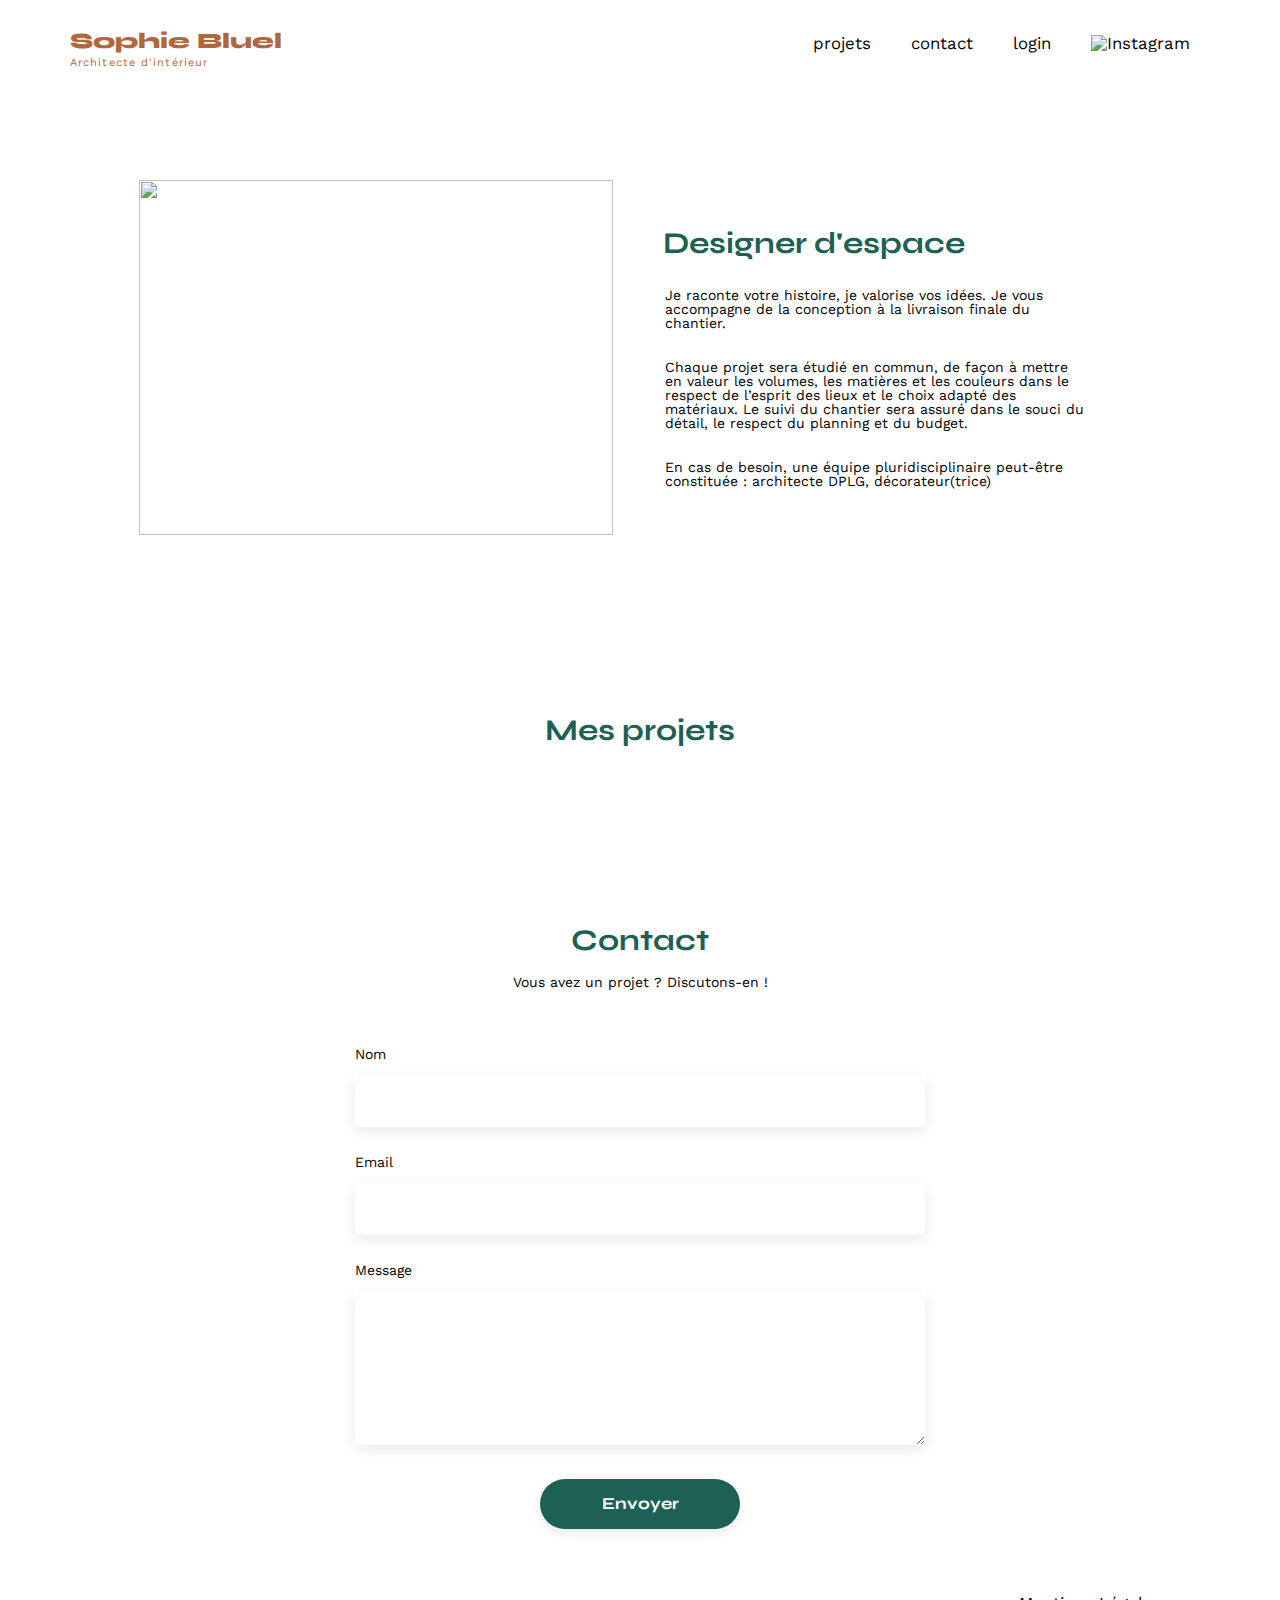
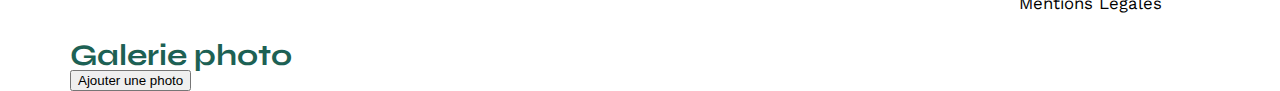
==== FrontEnd/index.html @ 36102534 "Modification CSS de la page index.css lorsque l'utilisateur est connecté" ====
<!DOCTYPE html>
<html lang="fr">
<head>
	<meta charset="UTF-8">
	<title>Sophie Bluel - Architecte d'intérieur</title>
	<meta name="viewport" content="width=device-width, initial-scale=1.0">
	<link rel="preconnect" href="https://fonts.googleapis.com">
	<link rel="preconnect" href="https://fonts.gstatic.com" crossorigin>
	<link href="https://fonts.googleapis.com/css2?family=Syne:wght@700;800&family=Work+Sans&display=swap" rel="stylesheet">
	<script src="https://kit.fontawesome.com/0015f6eb2a.js" crossorigin="anonymous"></script>
	<meta name="description" content="">
	<link rel="stylesheet" href="./assets/style.css">
	
</head>
<body>
	<div class="mode">
		<p>
			<i class="fa-regular fa-pen-to-square"></i>
			<span></span>
		</p>
	</div>
<header>
	<h1>Sophie Bluel <span>Architecte d'intérieur</span></h1>
	<nav>
		<ul>
			<li><a href="#portfolio">projets</a></li>
			<li><a href="#contact">contact</a></li>
			<li><a href="./connexion.html" class="logout">login</a></li>
			<li><img src="./assets/icons/instagram.png" alt="Instagram"></li>
		</ul>
	</nav>
</header>
<main>
	<section id="introduction">
		<figure>
			<img src="./assets/images/sophie-bluel.png" alt="">
		</figure>
		<article>
			<h2>Designer d'espace</h2>
			<p>Je raconte votre histoire, je valorise vos idées. Je vous accompagne de la conception à la livraison finale du chantier.</p>
			<p>Chaque projet sera étudié en commun, de façon à mettre en valeur les volumes, les matières et les couleurs dans le respect de l’esprit des lieux et le choix adapté des matériaux. Le suivi du chantier sera assuré dans le souci du détail, le respect du planning et du budget.</p>
			<p>En cas de besoin, une équipe pluridisciplinaire peut-être constituée : architecte DPLG, décorateur(trice)</p>
		</article>
	</section>
	<section id="portfolio">
		<h2>Mes projets</h2>
		<p>
			<i class="fa-regular fa-pen-to-square"></i>
			<span></span>
		</p>
		
		<div id="filters"></div>
		<div class="gallery"></div>
	</section>
	<section id="contact">
		<h2>Contact</h2>
		<p>Vous avez un projet ? Discutons-en !</p>
		<form action="#" method="post">
			<label for="name">Nom</label>
			<input type="text" name="name" id="name" autocomplete="given-name">
			<label for="email">Email</label>
			<input type="email" name="email" id="email"  autocomplete="email">
			<label for="message">Message</label>
			<textarea name="message" id="message" cols="30" rows="10"></textarea>
			<input type="submit" value="Envoyer">
		</form>
	</section>
</main>

<footer>
	<nav>
		<ul>
			<li>Mentions Légales</li>
		</ul>
	</nav>
</footer>
<div class="containerModals">
    <div class="modalWorks">
      <span><i class="fa-solid fa-xmark"></i></span>
      <h2>Galerie photo</h2>
      <div class="worksModal"></div>
      <button class="button">Ajouter une photo</button>
    </div>
</div>
<script src="./JavaScript/projet.js"></script>
</body>
</html>
---- FrontEnd/assets/style.css ----
/* http://meyerweb.com/eric/tools/css/reset/
   v2.0 | 20110126
   License: none (public domain)
*/

html,
body,
div,
span,
applet,
object,
iframe,
h1,
h2,
h3,
h4,
h5,
h6,
p,
blockquote,
pre,
a,
abbr,
acronym,
address,
big,
cite,
code,
del,
dfn,
em,
img,
ins,
kbd,
q,
s,
samp,
small,
strike,
strong,
sub,
sup,
tt,
var,
b,
u,
i,
center,
dl,
dt,
dd,
ol,
ul,
li,
fieldset,
form,
label,
legend,
table,
caption,
tbody,
tfoot,
thead,
tr,
th,
td,
article,
aside,
canvas,
details,
embed,
figure,
figcaption,
footer,
header,
hgroup,
menu,
nav,
output,
ruby,
section,
summary,
time,
mark,
audio,
video {
  margin: 0;
  padding: 0;
  border: 0;
  font-size: 100%;
  font: inherit;
  vertical-align: baseline;
}
/* HTML5 display-role reset for older browsers */
article,
aside,
details,
figcaption,
figure,
footer,
header,
hgroup,
menu,
nav,
section {
  display: block;
  text-align: start;
}
body {
  line-height: 1;
}
ol,
ul {
  list-style: none;
}

a {
  text-decoration: none;
  color: black;
}

blockquote,
q {
  quotes: none;
}
blockquote:before,
blockquote:after,
q:before,
q:after {
  content: "";
  content: none;
}
table {
  border-collapse: collapse;
  border-spacing: 0;
}
/** end reset css**/
body {
  max-width: 1140px;
  margin: auto;
  font-family: "Work Sans";
  font-size: 14px;
}

header {
  display: flex;
  justify-content: space-between;
  margin: 30px 0 50px;
  height: 50px;
}

header nav ul li img {
  width: 20px;
}

header nav ul li a:hover {
  color: #b1663c;
}

section {
  margin: 100px 0 150px 0;
  text-align: center;
}

h1 {
  display: flex;
  flex-direction: column;
  font-family: "Syne";
  font-size: 22px;
  font-weight: 800;
  color: #b1663c;
}

h1 > span {
  font-family: "Work Sans";
  font-size: 11px;
  font-weight: 400;
  padding-top: 5px;
  letter-spacing: 0.1em;
}

h2 {
  font-family: "Syne";
  font-weight: 700;
  font-size: 30px;
  color: #1d6154;
}
nav ul {
  display: flex;
  align-items: center;
  list-style-type: none;
}
nav li {
  padding: 0px 20px;
  font-size: 1.2em;
  margin-top: 5px;
}

#introduction {
  display: flex;
  align-items: center;
  padding: 0px 42px;
}
#introduction figure {
  flex: 1;
}
#introduction img {
  display: block;
  margin: auto;
  width: 474px;
  height: 355px;
}

#introduction article {
  flex: 1;
}
#introduction h2 {
  margin-left: 23px;
}

#introduction p {
  margin: 30px 79px 0px 25px;
}

#portfolio {
  padding: 0px 92px;
    display: flex;
    flex-wrap: wrap;
    align-items: center;
    justify-content: center;
}

#portfolio h2 {
  margin: 1em;  
}

#portfolio button {
  font-family: "Syne";
  color: #1d6154;
  border: 1px solid #1d6154;
  background-color: white;
  margin: 2em auto;
  text-align: center;
  border-radius: 60px;
  padding: 5px 20px 5px 20px;
  margin-right: 10px;
  font-size: large;
  cursor: pointer;
  transition: all 0.5s ease-in-out;
}

#portfolio button:hover {
  color: white;
  background-color: #1d6154;
}

#filters{
  width: 100%;
}

.button-active {
  color: white !important;
  background-color: #1d6154 !important;
}

.gallery {
  width: 100%;
  display: grid;
  grid-template-columns: 1fr 1fr 1fr;
  grid-column-gap: 20px;
  grid-row-gap: 20px;
}

.gallery img {
  width: 100%;
}
#contact {
  width: 50%;
  margin: auto;
}
#contact > * {
  text-align: center;
}
#contact h2 {
  margin-bottom: 20px;
}
#contact form {
  text-align: left;
  margin-top: 30px;
  display: flex;
  flex-direction: column;
}

#contact input {
  height: 50px;
  font-size: 1.2em;
  border: none;
  box-shadow: 0px 4px 14px rgba(0, 0, 0, 0.09);
}
#contact label {
  margin: 2em 0 1em 0;
}
#contact textarea {
  border: none;
  box-shadow: 0px 4px 14px rgba(0, 0, 0, 0.09);
}

input[type="submit"] {
  font-family: "Syne";
  font-weight: 700;
  color: white;
  background-color: #1d6154;
  margin: 2em auto;
  width: 200px;
  text-align: center;
  border-radius: 60px;
}

footer nav ul {
  display: flex;
  justify-content: flex-end;
  margin: 2em;
}

/* Après être connecté */

.edition{
  width: 100%;
  height: 50px;
  background-color: black;
  display: flex;
  justify-content: center;
  align-items: center;
}
.pEdition{
  color: white;
}

.square{
  color: white;
  margin-right: 10px;
}

.pModal{
  cursor: pointer;
}
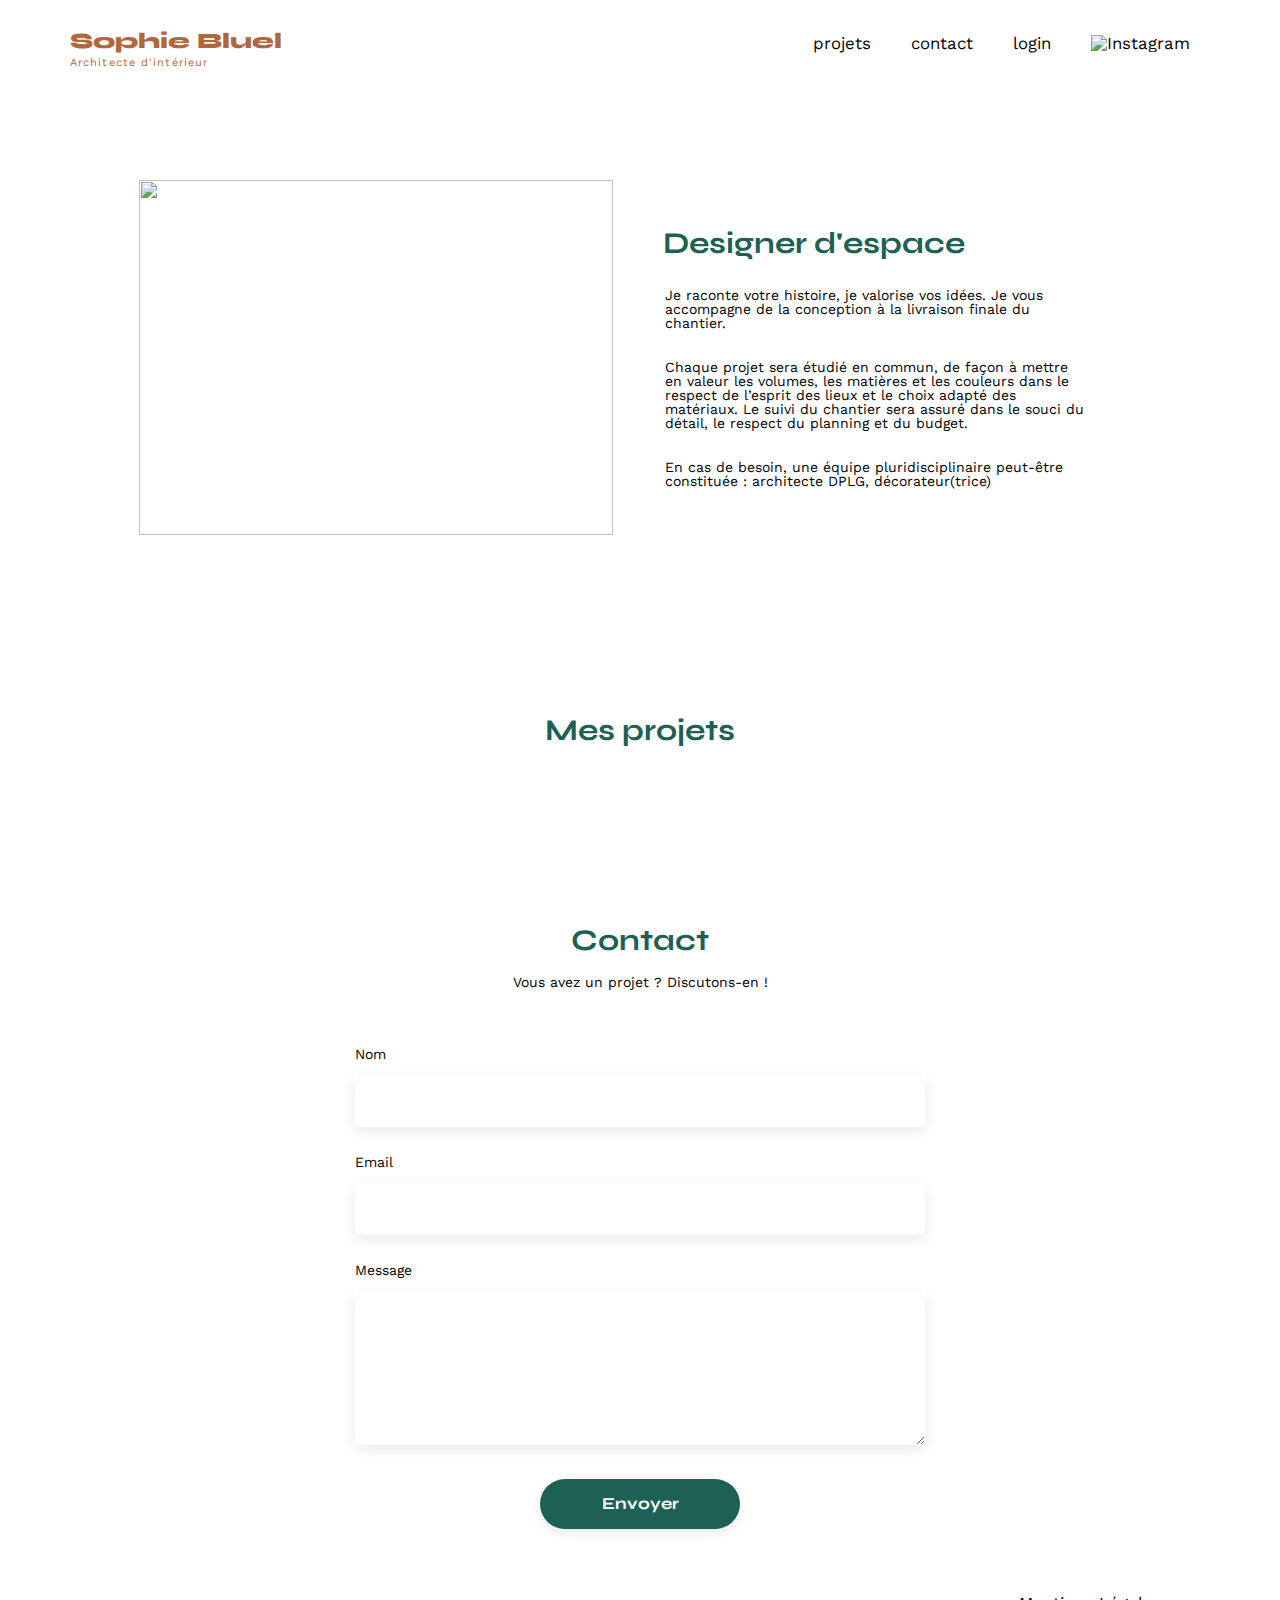
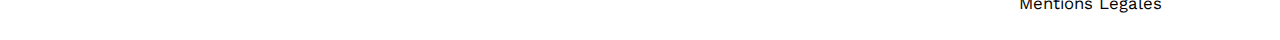
==== commit ef4321b4: "Mise en forme et récupération des projets pour la première pzrtie de la modale" ====
--- a/FrontEnd/index.html
+++ b/FrontEnd/index.html
@@ -15,7 +15,7 @@
 <body>
 	<div class="mode">
 		<p>
-			<i class="fa-regular fa-pen-to-square"></i>
+			<i class="fa-regular"></i>
 			<span></span>
 		</p>
 	</div>
@@ -45,7 +45,7 @@
 	<section id="portfolio">
 		<h2>Mes projets</h2>
 		<p>
-			<i class="fa-regular fa-pen-to-square"></i>
+			<i class="fa-regular"></i>
 			<span></span>
 		</p>
 		
@@ -79,6 +79,7 @@
       <span><i class="fa-solid fa-xmark"></i></span>
       <h2>Galerie photo</h2>
       <div class="worksModal"></div>
+	  <div class="ligne"></div>
       <button class="button">Ajouter une photo</button>
     </div>
 </div>
--- a/FrontEnd/assets/style.css
+++ b/FrontEnd/assets/style.css
@@ -224,14 +224,14 @@
 
 #portfolio {
   padding: 0px 92px;
-    display: flex;
-    flex-wrap: wrap;
-    align-items: center;
-    justify-content: center;
+  display: flex;
+  flex-wrap: wrap;
+  align-items: center;
+  justify-content: center;
 }
 
 #portfolio h2 {
-  margin: 1em;  
+  margin: 1em;
 }
 
 #portfolio button {
@@ -254,7 +254,7 @@
   background-color: #1d6154;
 }
 
-#filters{
+#filters {
   width: 100%;
 }
 
@@ -324,7 +324,7 @@
 
 /* Après être connecté */
 
-.edition{
+.edition {
   width: 100%;
   height: 50px;
   background-color: black;
@@ -332,15 +332,115 @@
   justify-content: center;
   align-items: center;
 }
-.pEdition{
-  color: white;
-}
-
-.square{
+.pEdition {
+  color: white;
+}
+
+.square {
   color: white;
   margin-right: 10px;
 }
 
-.pModal{
+.pModal {
   cursor: pointer;
 }
+
+/* Mise en forme modal */
+
+.containerModals {
+  display: none;
+  justify-content: center;
+  align-items: center;
+  position: fixed;
+  top: 0;
+  bottom: 0;
+  right: 0;
+  left: 0;
+  background-color: rgba(128, 128, 128, 0.347);
+}
+
+.modalWorks {
+  top: 5%;
+  background-color: whitesmoke;
+  width: 50%;
+  height: 93%;
+  border-radius: 5px;
+  display: flex;
+  flex-direction: column;
+  align-items: center;
+  justify-content: space-around;
+  position: relative;
+  left: 25%;
+}
+
+.modalWorks h2 {
+  color: black;
+  font-weight: normal;
+  font-family: inherit;
+}
+
+.modalWorks button {
+  bottom: 15px;
+  font-family: "Syne";
+  font-weight: 700;
+  padding: 7px;
+  color: white;
+  border: none;
+  background-color: #1d6154;
+  position: relative;
+  width: 200px;
+  border-radius: 60px;
+}
+
+.fa-xmark {
+  position: absolute;
+  top: 20px;
+  right: 20px;
+  cursor: pointer;
+}
+
+.worksModal {
+  width: 80%;
+  height: 65%;
+  display: flex;
+  left: 25px;
+  align-items: center;
+  position: relative;
+  flex-wrap: wrap;
+  gap: 10px;
+}
+
+.worksModal figure {
+  width: 16%;
+  height: 32%;
+  position: relative;
+}
+
+.worksModal figure span {
+  display: flex;
+  justify-content: center;
+  align-items: center;
+  position: absolute;
+  top: 5px;
+  right: 5px;
+  background-color: black;
+  height: 15px;
+  width: 15px;
+}
+
+.worksModal figure span i {
+  cursor: pointer;
+  font-size: smaller;
+  font-size: 9px;
+  color: white;
+}
+
+.worksModal figure img {
+  width: 100%;
+  height: 85%;
+}
+
+.ligne{
+  width: 71%;
+  border: 1px solid lightgray;
+}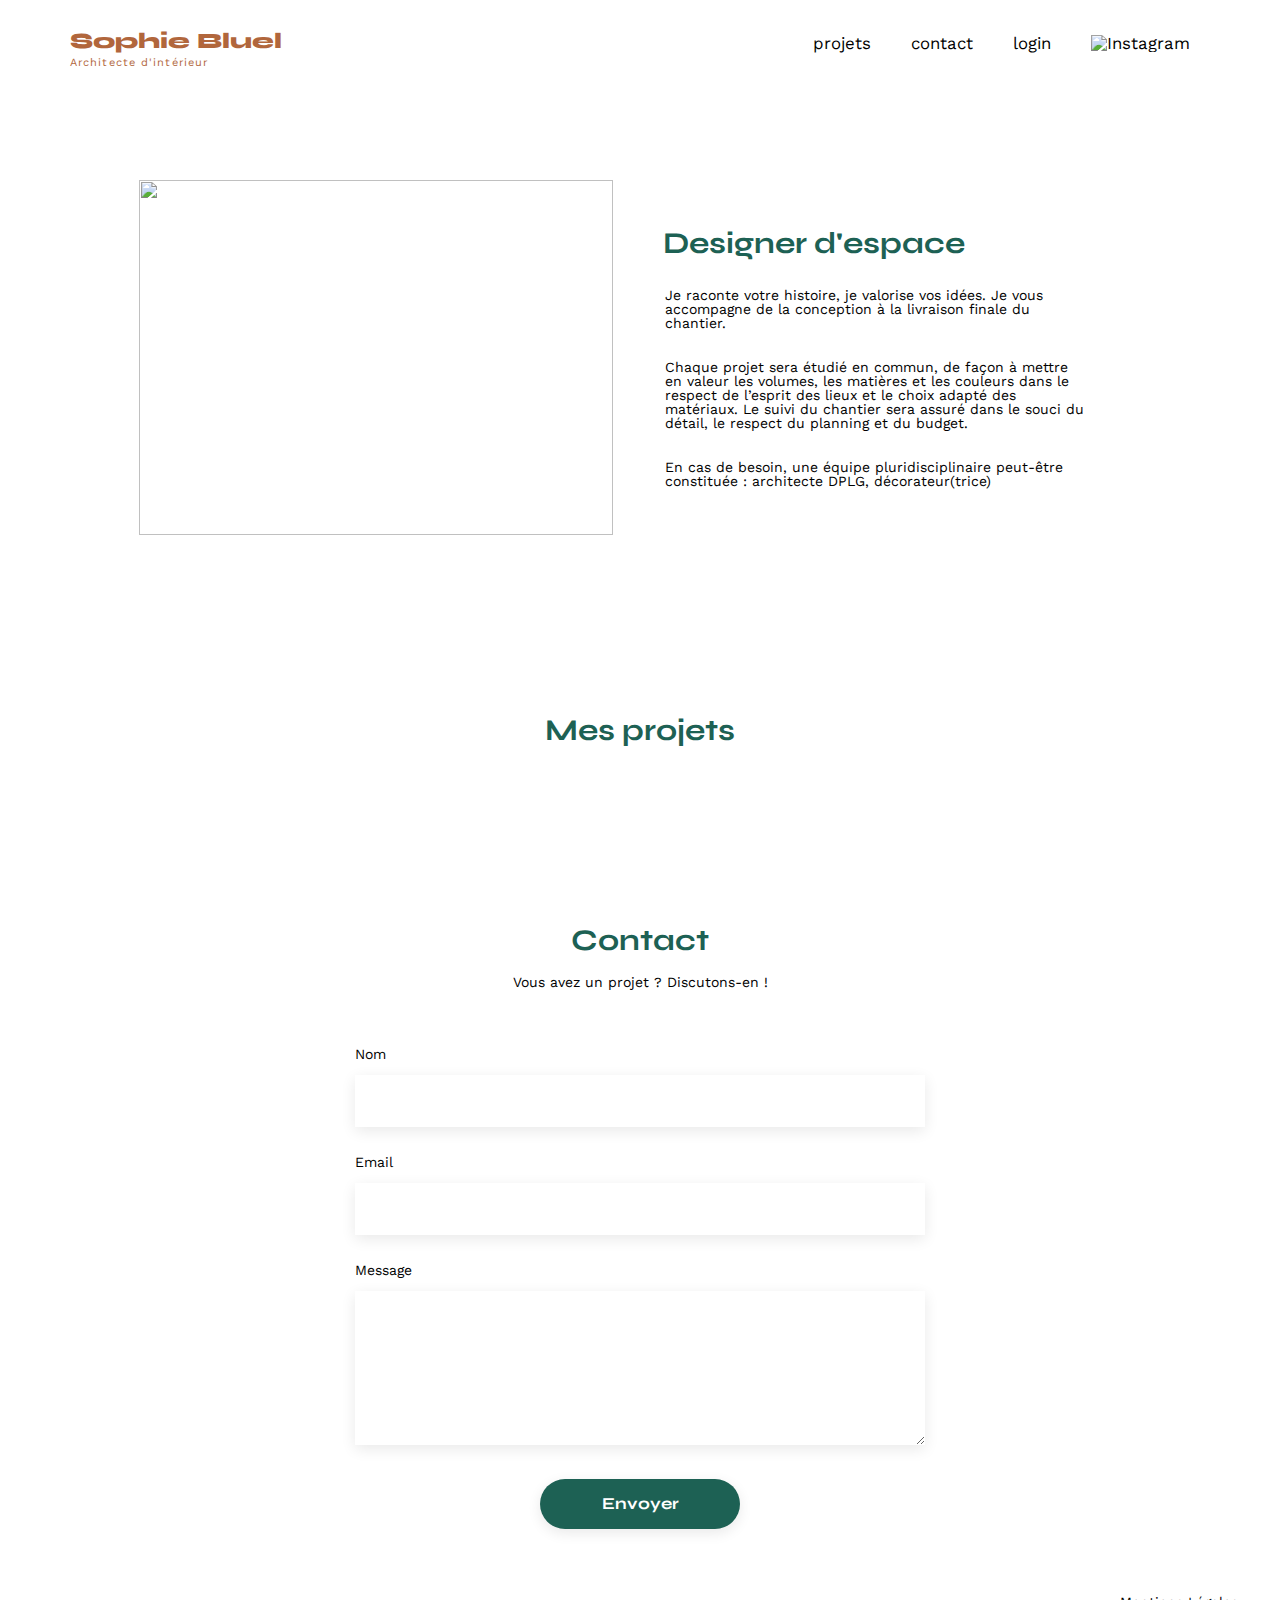
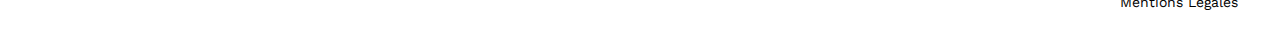
==== commit 3600c532: "Fix error validator + fix mise en en forme css" ====
--- a/FrontEnd/index.html
+++ b/FrontEnd/index.html
@@ -1,88 +1,132 @@
 <!DOCTYPE html>
 <html lang="fr">
-<head>
-	<meta charset="UTF-8">
-	<title>Sophie Bluel - Architecte d'intérieur</title>
-	<meta name="viewport" content="width=device-width, initial-scale=1.0">
-	<link rel="preconnect" href="https://fonts.googleapis.com">
-	<link rel="preconnect" href="https://fonts.gstatic.com" crossorigin>
-	<link href="https://fonts.googleapis.com/css2?family=Syne:wght@700;800&family=Work+Sans&display=swap" rel="stylesheet">
-	<script src="https://kit.fontawesome.com/0015f6eb2a.js" crossorigin="anonymous"></script>
-	<meta name="description" content="">
-	<link rel="stylesheet" href="./assets/style.css">
-	
-</head>
-<body>
-	<div class="mode">
-		<p>
-			<i class="fa-regular"></i>
-			<span></span>
-		</p>
-	</div>
-<header>
-	<h1>Sophie Bluel <span>Architecte d'intérieur</span></h1>
-	<nav>
-		<ul>
-			<li><a href="#portfolio">projets</a></li>
-			<li><a href="#contact">contact</a></li>
-			<li><a href="./connexion.html" class="logout">login</a></li>
-			<li><img src="./assets/icons/instagram.png" alt="Instagram"></li>
-		</ul>
-	</nav>
-</header>
-<main>
-	<section id="introduction">
-		<figure>
-			<img src="./assets/images/sophie-bluel.png" alt="">
-		</figure>
-		<article>
-			<h2>Designer d'espace</h2>
-			<p>Je raconte votre histoire, je valorise vos idées. Je vous accompagne de la conception à la livraison finale du chantier.</p>
-			<p>Chaque projet sera étudié en commun, de façon à mettre en valeur les volumes, les matières et les couleurs dans le respect de l’esprit des lieux et le choix adapté des matériaux. Le suivi du chantier sera assuré dans le souci du détail, le respect du planning et du budget.</p>
-			<p>En cas de besoin, une équipe pluridisciplinaire peut-être constituée : architecte DPLG, décorateur(trice)</p>
-		</article>
-	</section>
-	<section id="portfolio">
-		<h2>Mes projets</h2>
-		<p>
-			<i class="fa-regular"></i>
-			<span></span>
-		</p>
+  <head>
+    <meta charset="UTF-8">
+    <title>Sophie Bluel - Architecte d'intérieur</title>
+    <meta name="viewport" content="width=device-width, initial-scale=1.0">
+    <link rel="preconnect" href="https://fonts.googleapis.com">
+    <link rel="preconnect" href="https://fonts.gstatic.com" crossorigin>
+    <link
+      href="https://fonts.googleapis.com/css2?family=Syne:wght@700;800&family=Work+Sans&display=swap"
+      rel="stylesheet">
+    <script
+      src="https://kit.fontawesome.com/0015f6eb2a.js"
+      crossorigin="anonymous"
+    ></script>
+    <meta name="description" content="">
+    <link rel="stylesheet" href="./assets/style.css">
+  </head>
+  <body>
+    <div class="mode">
+      <p>
+        <i class="fa-regular"></i>
+        <span></span>
+      </p>
+    </div>
+    <header>
+      <h1>Sophie Bluel <span>Architecte d'intérieur</span></h1>
+      <nav>
+        <ul>
+          <li><a href="#portfolio">projets</a></li>
+          <li><a href="#contact">contact</a></li>
+          <li><a href="./connexion.html" class="logout">login</a></li>
+          <li><img src="./assets/icons/instagram.png" alt="Instagram"></li>
+        </ul>
+      </nav>
+    </header>
+    <main>
+      <section id="introduction"> 
 		
-		<div id="filters"></div>
-		<div class="gallery"></div>
-	</section>
-	<section id="contact">
-		<h2>Contact</h2>
-		<p>Vous avez un projet ? Discutons-en !</p>
-		<form action="#" method="post">
-			<label for="name">Nom</label>
-			<input type="text" name="name" id="name" autocomplete="given-name">
-			<label for="email">Email</label>
-			<input type="email" name="email" id="email"  autocomplete="email">
-			<label for="message">Message</label>
-			<textarea name="message" id="message" cols="30" rows="10"></textarea>
-			<input type="submit" value="Envoyer">
-		</form>
-	</section>
-</main>
+        <figure>
+          <img src="./assets/images/sophie-bluel.png" alt="">
+        </figure>
+        <article>
+          <h2>Designer d'espace</h2>
+          <p>
+            Je raconte votre histoire, je valorise vos idées. Je vous accompagne
+            de la conception à la livraison finale du chantier.
+          </p>
+          <p>
+            Chaque projet sera étudié en commun, de façon à mettre en valeur les
+            volumes, les matières et les couleurs dans le respect de l’esprit
+            des lieux et le choix adapté des matériaux. Le suivi du chantier
+            sera assuré dans le souci du détail, le respect du planning et du
+            budget.
+          </p>
+          <p>
+            En cas de besoin, une équipe pluridisciplinaire peut-être constituée
+            : architecte DPLG, décorateur(trice)
+          </p>
+        </article>
+      </section>
+      <section id="portfolio">
+        <h2>Mes projets</h2>
+        <p>
+          <i class="fa-regular"></i>
+          <span></span>
+        </p>
 
-<footer>
-	<nav>
-		<ul>
-			<li>Mentions Légales</li>
-		</ul>
-	</nav>
-</footer>
-<div class="containerModals">
-    <div class="modalWorks">
-      <span><i class="fa-solid fa-xmark"></i></span>
-      <h2>Galerie photo</h2>
-      <div class="worksModal"></div>
-	  <div class="ligne"></div>
-      <button class="button">Ajouter une photo</button>
+        <div id="filters"></div>
+        <div class="gallery"></div>
+      </section>
+      <section id="contact">
+        <h2>Contact</h2>
+        <p>Vous avez un projet ? Discutons-en !</p>
+        <form action="#" method="post">
+          <label for="name">Nom</label>
+          <input type="text" name="name" id="name" autocomplete="given-name">
+          <label for="email">Email</label>
+          <input type="email" name="email" id="email" autocomplete="email">
+          <label for="message">Message</label>
+          <textarea name="message" id="message" cols="30" rows="10"></textarea>
+          <input type="submit" value="Envoyer">
+        </form>
+      </section>
+    </main>
+
+    <footer>
+      <nav>
+        <ul>
+          <li>Mentions Légales</li>
+        </ul>
+      </nav>
+    </footer>
+    <div class="containerModals">
+      <div class="modalWorks">
+        <span><i class="fa-solid fa-xmark"></i></span>
+        <h2>Galerie photo</h2>
+        <div class="worksModal"></div>
+        <div class="ligne"></div>
+        <button class="button">Ajouter une photo</button>
+      </div>
     </div>
-</div>
-<script src="./JavaScript/projet.js"></script>
-</body>
+
+    <div class="containerAddPhotoModals">
+      <div class="modalPhoto">
+        <span><i class="fa-solid fa-arrow-left"></i></span>
+        <span><i class="fa-solid fa-xmark"></i></span>
+        <h2>Ajout photo</h2>
+        <div class="photoModal">
+          <span><i class="fa-regular fa-image"></i></span>
+          <button class="button">Ajouter photo</button>
+          <input type="file" accept=".jpg, .png" id="fileInput">
+          <p>jpg, png: 4 mo max</p>
+        </div>
+        <form action="#" method="post" class="formPhotoModal">
+          <label for="titre">Titre</label>
+          <input type="text" name="titre" id="titre">
+          <label for="category">Catégorie</label>
+          <select name="category" id="category">
+            <option value="" label="vide"></option>
+            <option value="1">Objets</option>
+            <option value="2">Appartements</option>
+            <option value="3">Hotels & restaurants</option>
+          </select>
+          <div class="ligne"></div>
+          <button type="submit" class="disabled" disabled>Valider</button>
+        </form>
+      </div>
+    </div>
+    <script src="./JavaScript/projet.js"></script>
+  </body>
 </html>
--- a/FrontEnd/assets/style.css
+++ b/FrontEnd/assets/style.css
@@ -196,6 +196,15 @@
   margin-top: 5px;
 }
 
+footer nav ul{
+  width: 100%;
+}
+
+footer nav li{
+  padding: 0;
+  font-size: 1em;
+}
+
 #introduction {
   display: flex;
   align-items: center;
@@ -273,6 +282,8 @@
 
 .gallery img {
   width: 100%;
+  height: 97%;
+  object-fit: cover;
 }
 #contact {
   width: 50%;
@@ -362,7 +373,7 @@
 .modalWorks {
   top: 5%;
   background-color: whitesmoke;
-  width: 50%;
+  width: 45%;
   height: 93%;
   border-radius: 5px;
   display: flex;
@@ -375,6 +386,7 @@
 
 .modalWorks h2 {
   color: black;
+  font-size: x-large;
   font-weight: normal;
   font-family: inherit;
 }
@@ -390,6 +402,7 @@
   position: relative;
   width: 200px;
   border-radius: 60px;
+  cursor: pointer;
 }
 
 .fa-xmark {
@@ -397,15 +410,15 @@
   top: 20px;
   right: 20px;
   cursor: pointer;
+  font-size: large;
 }
 
 .worksModal {
   width: 80%;
   height: 65%;
   display: flex;
-  left: 25px;
-  align-items: center;
-  position: relative;
+  overflow-y: scroll;
+  align-items: center;
   flex-wrap: wrap;
   gap: 10px;
 }
@@ -440,7 +453,164 @@
   height: 85%;
 }
 
-.ligne{
+.ligne {
   width: 71%;
   border: 1px solid lightgray;
-}+  position: relative;
+  bottom: 20px;
+}
+
+/* Mise en forme deuxième Modale */
+
+.containerAddPhotoModals {
+  display: none;
+  justify-content: center;
+  align-items: center;
+  position: fixed;
+  top: 0;
+  bottom: 0;
+  right: 0;
+  left: 0;
+  background-color: rgba(128, 128, 128, 0.347);
+}
+
+.modalPhoto {
+  top: 5%;
+  background-color: whitesmoke;
+  width: 45%;
+  height: 93%;
+  border-radius: 5px;
+  display: flex;
+  flex-direction: column;
+  align-items: center;
+  justify-content: space-around;
+  position: relative;
+  left: 25%;
+}
+
+.fa-arrow-left {
+  position: absolute;
+  font-size: x-large;
+  top: 20px;
+  left: 20px;
+  cursor: pointer;
+}
+
+.modalPhoto h2 {
+  color: black;
+  font-weight: normal;
+  font-family: inherit;
+  font-size: x-large;
+  position: relative;
+  bottom: 55px;
+}
+
+.modalPhoto button {
+  bottom: 15px;
+  font-family: "Syne";
+  font-weight: 700;
+  padding: 7px;
+  color: white;
+  border: none;
+  background-color: #1d6154;
+  position: relative;
+  width: 200px;
+  border-radius: 60px;
+  cursor: pointer;
+}
+
+.photoModal {
+  display: flex;
+  flex-direction: column;
+  text-align: center;
+  justify-content: center;
+  width: 70%;
+  background-color: lightblue;
+  align-items: center;
+  position: relative;
+  bottom: 60px;
+  height: 30%;
+  border-radius: 3px;
+}
+
+#fileInput {
+  display: none;
+}
+
+.photoModal input {
+  background-color: #929eb6;
+  color: #4f658f;
+  width: 160px;
+}
+
+.fa-image {
+  font-size: -webkit-xxx-large;
+  position: relative;
+  color: #929eb6;
+  bottom: 30px;
+}
+
+.fa-plus {
+  margin-right: 5px;
+}
+
+.formPhotoModal {
+  display: flex;
+  flex-direction: column;
+  height: 35%;
+  width: 70%;
+  align-items: center;
+  position: relative;
+  bottom: 80px;
+}
+
+.formPhotoModal label {
+  margin: 2em 0 1em 0;
+}
+
+.formPhotoModal input {
+  height: 50px;
+  font-size: 1.2em;
+  width: 97%;
+  padding-left: 10px;
+  border: none;
+  box-shadow: 0px 4px 14px rgba(0, 0, 0, 0.09);
+}
+
+.formPhotoModal select{
+  width: 100%;
+}
+
+.formPhotoModal button {
+  top: 65px;
+}
+
+.formPhotoModal .ligne {
+  width: 100%;
+  display: flex;
+  border: 1px solid lightgray;
+  position: relative;
+  top: 28px;
+  bottom: 0;
+}
+
+#category {
+  height: 50px;
+  font-size: 1.2em;
+  padding-left: 5px;
+  border: none;
+  box-shadow: 0px 4px 14px rgba(0, 0, 0, 0.09);
+}
+
+.imgFile {
+  height: 100%;
+  position: absolute;
+  width: 40%;
+}
+
+.reset{
+  display: none;
+}
+.disabled {
+  background-color: gray !important;
+}
